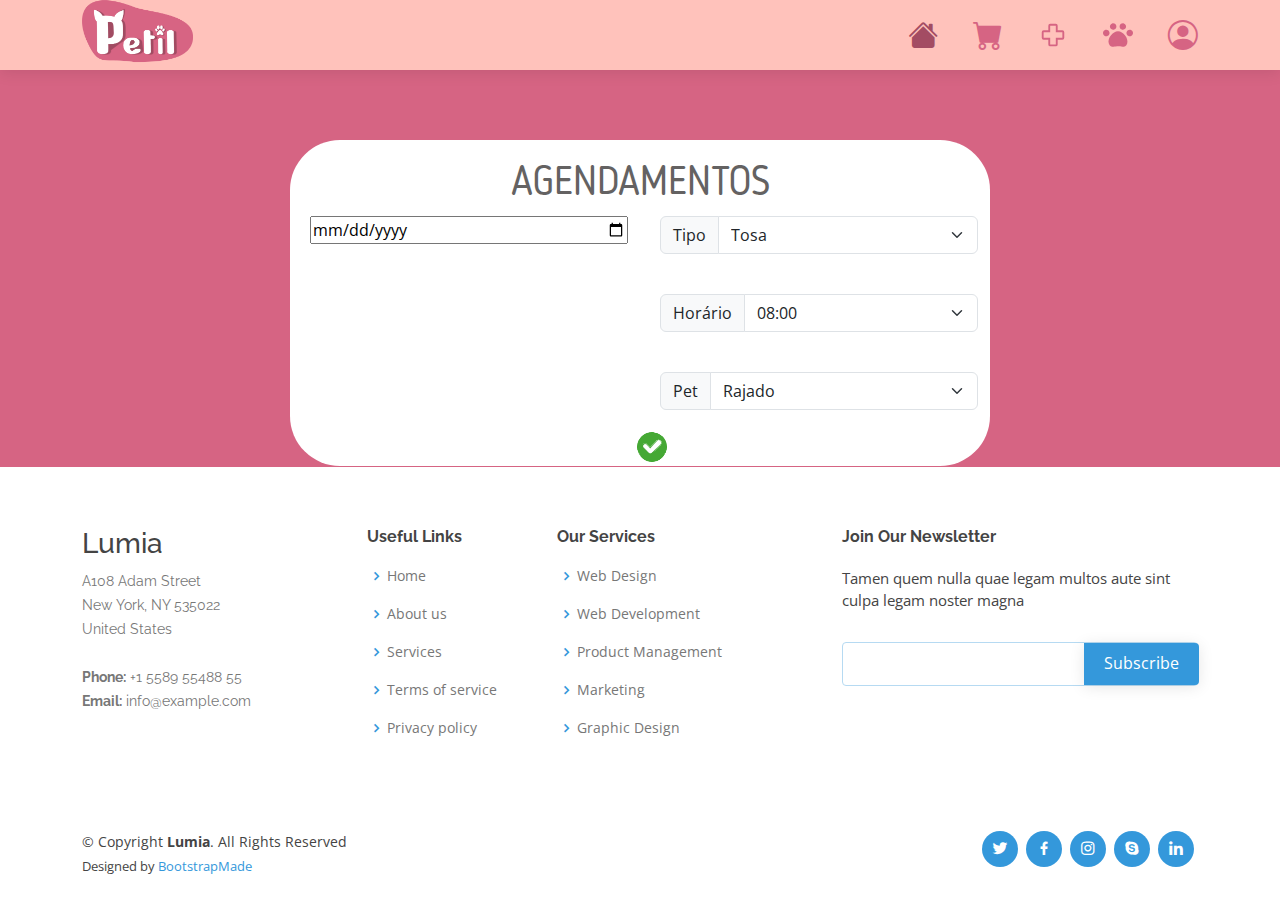
==== Petil - Website/agendamento.html @ c314e2ac "Adicionar pagina de agendamento" ====
<!DOCTYPE html>
<html lang="en">

<head>
  <meta charset="utf-8">
  <meta content="width=device-width, initial-scale=1.0" name="viewport">

  <title>Portfolio Details - Lumia Bootstrap Template</title>
  <meta content="" name="description">
  <meta content="" name="keywords">

  <!-- Favicons -->
  <link href="assets/img/favicon.png" rel="icon">
  <link href="assets/img/apple-touch-icon.png" rel="apple-touch-icon">

  <!-- Google Fonts -->
  <link href="https://fonts.googleapis.com/css?family=Open+Sans:300,300i,400,400i,600,600i,700,700i|Raleway:300,300i,400,400i,500,500i,600,600i,700,700i|Poppins:300,300i,400,400i,500,500i,600,600i,700,700i" rel="stylesheet">

  <!-- Vendor CSS Files -->
  <link href="assets/vendor/bootstrap/css/bootstrap.min.css" rel="stylesheet">
  <link href="assets/vendor/bootstrap-icons/bootstrap-icons.css" rel="stylesheet">
  <link href="assets/vendor/boxicons/css/boxicons.min.css" rel="stylesheet">
  <link href="assets/vendor/glightbox/css/glightbox.min.css" rel="stylesheet">
  <link href="assets/vendor/swiper/swiper-bundle.min.css" rel="stylesheet">

  <!-- Template Main CSS File -->
  <link href="assets/css/style.css" rel="stylesheet">

  <!-- =======================================================
  * Template Name: Lumia
  * Updated: Sep 18 2023 with Bootstrap v5.3.2
  * Template URL: https://bootstrapmade.com/lumia-bootstrap-business-template/
  * Author: BootstrapMade.com
  * License: https://bootstrapmade.com/license/
  ======================================================== -->
</head>

<body style="background-color: #D66483;">

 <!-- ======= Header ======= -->
 <header id="header" class="d-flex align-items-center">
  <div class="container d-flex align-items-center">

      <div class="logo me-auto">
          <h1><img src="assets/img/Petil Logo.png" alt=""></h1>
          <!-- Uncomment below if you prefer to use an image logo -->
          <!-- <a href="index.html"><img src="assets/img/logo.png" alt="" class="img-fluid"></a>-->
      </div>

      <nav id="navbar" class="navbar order-last order-lg-0">
          <ul>
              <li><a class="nav-link scrollto active" href="index.html"><i class="bi bi-house-fill" style="color: #A34C63;"></i></a></li>
              <li><a class="nav-link scrollto" href="#"><i class="bi bi-cart-fill"></i></a></li>
              <li>
                  <a class="nav-link scrollto" href="#"><img src="assets/img/cruz clara.svg" alt=""></a>
              </li>
              <li>
                  <a class="nav-link scrollto " href="#portfolio"><img src="assets/img/paw clara.svg" alt=""></a>
              </li>
              <li class="dropdown"><a href="#"><i class="bi bi-person-circle"></i></a>
                  <ul>
                      <li><a href="#">Login</a></li>
                      <li><a href="#">Cadastrar Pet</a></li>
                      <li><a href="#">Configurações</a></li>
                  </ul>
              </li>
          </ul>
          <i class="bi bi-list mobile-nav-toggle"></i>
      </nav>
      <!-- .navbar -->

  </div>
</header>
<!-- End Header -->

  <main id="main" style="padding-top: 70px; padding-bottom:70px;">
    <div class="container" style="width: 700px; height:auto;" id="box">
      <div class="row">
        <h1 class="text-center" style="font-family: Blogger; padding-top: 20px; color:#646262;">AGENDAMENTOS</h1>
        <div class="col align-text-center" id="calendario">
          <input type="date">
        </div>
        <div class="col" id="opcoes">
          <div class="input-group mb-3">
            <label class="input-group-text" for="inputGroupSelect01">Tipo</label>
            <select class="form-select" id="inputGroupSelect01">
              <option value="1">Tosa</option>
              <option value="2">Consulta</option>
              <option value="3">Banho</option>
            </select>
          </div>
          <div class="input-group mb-3 pt-4">
            <label class="input-group-text" for="inputGroupSelect02">Horário</label>
            <select class="form-select" id="inputGroupSelect02">
              <option value="1">08:00</option>
              <option value="2">09:00</option>
              <option value="3">10:00</option>
            </select>
          </div>
          <div class="input-group mb-3 pt-4">
            <label class="input-group-text" for="inputGroupSelect03">Pet</label>
            <select class="form-select" id="inputGroupSelect03">
              <option value="1">Rajado</option>
              <option value="2">Gerônimo</option>
              <option value="3">Luis</option>
            </select>
          </div>
        </div>
        
      </div>
      <div class="row justify-content-center">
        <button style="background: none; border: none; width: 40px; height:40px"><img src="assets/img/ok.png" alt="" class="mt-auto"></button>
      </div>
    </div>

  </main><!-- End #main -->

  <!-- ======= Footer ======= -->
  <footer id="footer" style="background-color:#fff; position: absolute; bottom: 0; width: 100%;">

    <div class="footer-top">
      <div class="container">
        <div class="row">

          <div class="col-lg-3 col-md-6 footer-contact">
            <h3>Lumia</h3>
            <p>
              A108 Adam Street <br>
              New York, NY 535022<br>
              United States <br><br>
              <strong>Phone:</strong> +1 5589 55488 55<br>
              <strong>Email:</strong> info@example.com<br>
            </p>
          </div>

          <div class="col-lg-2 col-md-6 footer-links">
            <h4>Useful Links</h4>
            <ul>
              <li><i class="bx bx-chevron-right"></i> <a href="#">Home</a></li>
              <li><i class="bx bx-chevron-right"></i> <a href="#">About us</a></li>
              <li><i class="bx bx-chevron-right"></i> <a href="#">Services</a></li>
              <li><i class="bx bx-chevron-right"></i> <a href="#">Terms of service</a></li>
              <li><i class="bx bx-chevron-right"></i> <a href="#">Privacy policy</a></li>
            </ul>
          </div>

          <div class="col-lg-3 col-md-6 footer-links">
            <h4>Our Services</h4>
            <ul>
              <li><i class="bx bx-chevron-right"></i> <a href="#">Web Design</a></li>
              <li><i class="bx bx-chevron-right"></i> <a href="#">Web Development</a></li>
              <li><i class="bx bx-chevron-right"></i> <a href="#">Product Management</a></li>
              <li><i class="bx bx-chevron-right"></i> <a href="#">Marketing</a></li>
              <li><i class="bx bx-chevron-right"></i> <a href="#">Graphic Design</a></li>
            </ul>
          </div>

          <div class="col-lg-4 col-md-6 footer-newsletter">
            <h4>Join Our Newsletter</h4>
            <p>Tamen quem nulla quae legam multos aute sint culpa legam noster magna</p>
            <form action="" method="post">
              <input type="email" name="email"><input type="submit" value="Subscribe">
            </form>
          </div>

        </div>
      </div>
    </div>

    <div class="container d-md-flex py-4">

      <div class="me-md-auto text-center text-md-start">
        <div class="copyright">
          &copy; Copyright <strong><span>Lumia</span></strong>. All Rights Reserved
        </div>
        <div class="credits">
          <!-- All the links in the footer should remain intact. -->
          <!-- You can delete the links only if you purchased the pro version. -->
          <!-- Licensing information: https://bootstrapmade.com/license/ -->
          <!-- Purchase the pro version with working PHP/AJAX contact form: https://bootstrapmade.com/lumia-bootstrap-business-template/ -->
          Designed by <a href="https://bootstrapmade.com/">BootstrapMade</a>
        </div>
      </div>
      <div class="social-links text-center text-md-right pt-3 pt-md-0">
        <a href="#" class="twitter"><i class="bx bxl-twitter"></i></a>
        <a href="#" class="facebook"><i class="bx bxl-facebook"></i></a>
        <a href="#" class="instagram"><i class="bx bxl-instagram"></i></a>
        <a href="#" class="google-plus"><i class="bx bxl-skype"></i></a>
        <a href="#" class="linkedin"><i class="bx bxl-linkedin"></i></a>
      </div>
    </div>
  </footer><!-- End Footer -->

  <a href="#" class="back-to-top d-flex align-items-center justify-content-center"><i class="bi bi-arrow-up-short"></i></a>

  <!-- Vendor JS Files -->
  <script src="assets/vendor/purecounter/purecounter_vanilla.js"></script>
  <script src="assets/vendor/bootstrap/js/bootstrap.bundle.min.js"></script>
  <script src="assets/vendor/glightbox/js/glightbox.min.js"></script>
  <script src="assets/vendor/isotope-layout/isotope.pkgd.min.js"></script>
  <script src="assets/vendor/swiper/swiper-bundle.min.js"></script>
  <script src="assets/vendor/waypoints/noframework.waypoints.js"></script>
  <script src="assets/vendor/php-email-form/validate.js"></script>

  <!-- Template Main JS File -->
  <script src="assets/js/main.js"></script>

</body>

</html>
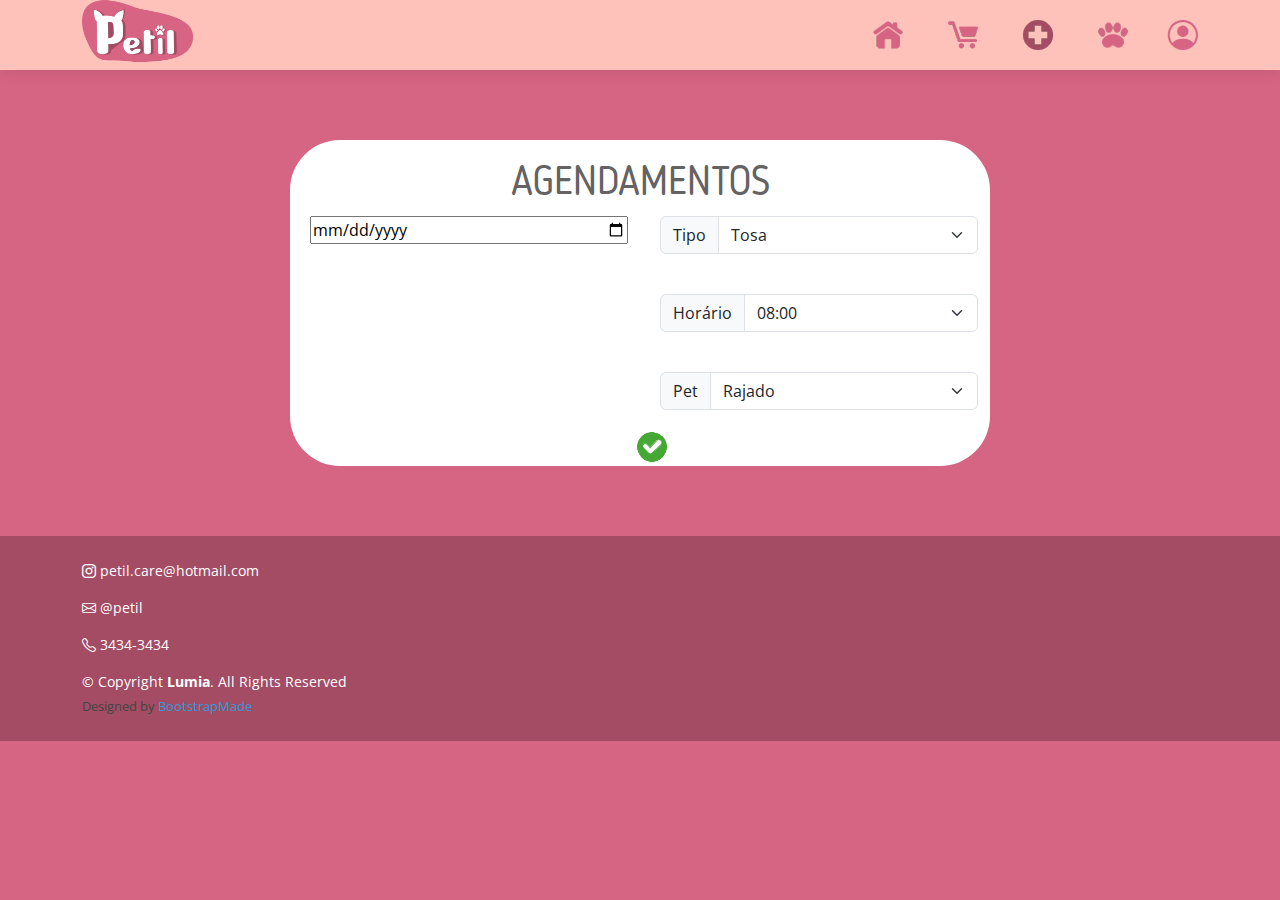
==== commit f8bb09e6: "adicionar pagina de compras" ====
--- a/Petil - Website/agendamento.html
+++ b/Petil - Website/agendamento.html
@@ -5,7 +5,7 @@
   <meta charset="utf-8">
   <meta content="width=device-width, initial-scale=1.0" name="viewport">
 
-  <title>Portfolio Details - Lumia Bootstrap Template</title>
+  <title>Petil - Compras</title>
   <meta content="" name="description">
   <meta content="" name="keywords">
 
@@ -48,25 +48,25 @@
       </div>
 
       <nav id="navbar" class="navbar order-last order-lg-0">
-          <ul>
-              <li><a class="nav-link scrollto active" href="index.html"><i class="bi bi-house-fill" style="color: #A34C63;"></i></a></li>
-              <li><a class="nav-link scrollto" href="#"><i class="bi bi-cart-fill"></i></a></li>
-              <li>
-                  <a class="nav-link scrollto" href="#"><img src="assets/img/cruz clara.svg" alt=""></a>
-              </li>
-              <li>
-                  <a class="nav-link scrollto " href="#portfolio"><img src="assets/img/paw clara.svg" alt=""></a>
-              </li>
-              <li class="dropdown"><a href="#"><i class="bi bi-person-circle"></i></a>
-                  <ul>
-                      <li><a href="#">Login</a></li>
-                      <li><a href="#">Cadastrar Pet</a></li>
-                      <li><a href="#">Configurações</a></li>
-                  </ul>
-              </li>
-          </ul>
-          <i class="bi bi-list mobile-nav-toggle"></i>
-      </nav>
+        <ul>
+            <li><a class="nav-link scrollto active" href="index.html"><img src="assets/img/homeclaro.png" alt=""></a></li>
+            <li><a class="nav-link scrollto" href="compras.html"><img src="assets/img/carrinhoclaro.png" alt=""></a></li>
+            <li>
+                <a class="nav-link scrollto" href="agendamento.html"><img src="assets/img/cruzescura.png" alt=""></a>
+            </li>
+            <li>
+                <a class="nav-link scrollto " href="#portfolio"><img src="assets/img/petclaro.png" alt=""></a>
+            </li>
+            <li class="dropdown"><a href="#"><i class="bi bi-person-circle"></i></a>
+                <ul>
+                    <li><a href="#">Login</a></li>
+                    <li><a href="#">Cadastrar Pet</a></li>
+                    <li><a href="#">Configurações</a></li>
+                </ul>
+            </li>
+        </ul>
+        <i class="bi bi-list mobile-nav-toggle"></i>
+    </nav>
       <!-- .navbar -->
 
   </div>
@@ -115,81 +115,28 @@
 
   </main><!-- End #main -->
 
-  <!-- ======= Footer ======= -->
-  <footer id="footer" style="background-color:#fff; position: absolute; bottom: 0; width: 100%;">
+    <!-- ======= Footer ======= -->
+    <footer id="footer">
+      <div class="container d-md-flex py-4">
 
-    <div class="footer-top">
-      <div class="container">
-        <div class="row">
-
-          <div class="col-lg-3 col-md-6 footer-contact">
-            <h3>Lumia</h3>
-            <p>
-              A108 Adam Street <br>
-              New York, NY 535022<br>
-              United States <br><br>
-              <strong>Phone:</strong> +1 5589 55488 55<br>
-              <strong>Email:</strong> info@example.com<br>
-            </p>
+          <div class="me-md-auto text-center text-md-start">
+              <p><i class="bbi bi-instagram"></i>     petil.care@hotmail.com</p>
+              <p><i class="bi bi-envelope"></i>     @petil</p>
+              <p><i class="bi bi-telephone"></i>     3434-3434</p>
+              <div class="copyright">
+                  &copy; Copyright <strong><span>Lumia</span></strong>. All Rights Reserved
+              </div>
+              <div class="credits">
+                  <!-- All the links in the footer should remain intact. -->
+                  <!-- You can delete the links only if you purchased the pro version. -->
+                  <!-- Licensing information: https://bootstrapmade.com/license/ -->
+                  <!-- Purchase the pro version with working PHP/AJAX contact form: https://bootstrapmade.com/lumia-bootstrap-business-template/ -->
+                  Designed by <a href="https://bootstrapmade.com/">BootstrapMade</a>
+              </div>
           </div>
-
-          <div class="col-lg-2 col-md-6 footer-links">
-            <h4>Useful Links</h4>
-            <ul>
-              <li><i class="bx bx-chevron-right"></i> <a href="#">Home</a></li>
-              <li><i class="bx bx-chevron-right"></i> <a href="#">About us</a></li>
-              <li><i class="bx bx-chevron-right"></i> <a href="#">Services</a></li>
-              <li><i class="bx bx-chevron-right"></i> <a href="#">Terms of service</a></li>
-              <li><i class="bx bx-chevron-right"></i> <a href="#">Privacy policy</a></li>
-            </ul>
-          </div>
-
-          <div class="col-lg-3 col-md-6 footer-links">
-            <h4>Our Services</h4>
-            <ul>
-              <li><i class="bx bx-chevron-right"></i> <a href="#">Web Design</a></li>
-              <li><i class="bx bx-chevron-right"></i> <a href="#">Web Development</a></li>
-              <li><i class="bx bx-chevron-right"></i> <a href="#">Product Management</a></li>
-              <li><i class="bx bx-chevron-right"></i> <a href="#">Marketing</a></li>
-              <li><i class="bx bx-chevron-right"></i> <a href="#">Graphic Design</a></li>
-            </ul>
-          </div>
-
-          <div class="col-lg-4 col-md-6 footer-newsletter">
-            <h4>Join Our Newsletter</h4>
-            <p>Tamen quem nulla quae legam multos aute sint culpa legam noster magna</p>
-            <form action="" method="post">
-              <input type="email" name="email"><input type="submit" value="Subscribe">
-            </form>
-          </div>
-
-        </div>
       </div>
-    </div>
-
-    <div class="container d-md-flex py-4">
-
-      <div class="me-md-auto text-center text-md-start">
-        <div class="copyright">
-          &copy; Copyright <strong><span>Lumia</span></strong>. All Rights Reserved
-        </div>
-        <div class="credits">
-          <!-- All the links in the footer should remain intact. -->
-          <!-- You can delete the links only if you purchased the pro version. -->
-          <!-- Licensing information: https://bootstrapmade.com/license/ -->
-          <!-- Purchase the pro version with working PHP/AJAX contact form: https://bootstrapmade.com/lumia-bootstrap-business-template/ -->
-          Designed by <a href="https://bootstrapmade.com/">BootstrapMade</a>
-        </div>
-      </div>
-      <div class="social-links text-center text-md-right pt-3 pt-md-0">
-        <a href="#" class="twitter"><i class="bx bxl-twitter"></i></a>
-        <a href="#" class="facebook"><i class="bx bxl-facebook"></i></a>
-        <a href="#" class="instagram"><i class="bx bxl-instagram"></i></a>
-        <a href="#" class="google-plus"><i class="bx bxl-skype"></i></a>
-        <a href="#" class="linkedin"><i class="bx bxl-linkedin"></i></a>
-      </div>
-    </div>
-  </footer><!-- End Footer -->
+  </footer>
+  <!-- End Footer -->
 
   <a href="#" class="back-to-top d-flex align-items-center justify-content-center"><i class="bi bi-arrow-up-short"></i></a>
 
--- a/Petil - Website/assets/css/style.css
+++ b/Petil - Website/assets/css/style.css
@@ -16,6 +16,15 @@
 @font-face {
   font-family: 'Blogger';
   src: url(../Blogger/Blogger_Sans.otf);
+}
+
+.pets{
+
+}
+
+.container-fluid{
+  padding-right: 0px;
+  padding-left: 0px;
 }
 
 #box{
@@ -200,8 +209,8 @@
 
 .navbar a img,
 .navbar a:focus img{
-  width: 30px;
-  height: 30px;
+  width: 40px;
+  height: 40px;
   line-height: 0;
   margin-left: 5px;
 }
@@ -466,7 +475,7 @@
 # Sections General
 --------------------------------------------------------------*/
 section {
-  padding: 60px 0;
+  padding: 60px 0 0 0;
 }
 
 .section-bg {
@@ -475,7 +484,6 @@
 
 .section-title {
   text-align: center;
-  padding-bottom: 30px;
 }
 
 .section-title h2 {
@@ -753,6 +761,8 @@
 --------------------------------------------------------------*/
 .portfolio {
   padding: 60px 0;
+  background-color: #D66483;
+  color:white;
 }
 
 .portfolio #portfolio-flters {
@@ -803,7 +813,9 @@
 }
 
 .portfolio .portfolio-item figure {
-  background: #000;
+  display: flex;
+  justify-content: center; /* Centralizar horizontalmente */
+  background: white;
   overflow: hidden;
   height: 240px;
   position: relative;
@@ -974,6 +986,7 @@
 .testimonials .testimonials-carousel,
 .testimonials .testimonials-slider {
   overflow: hidden;
+  
 }
 
 .testimonials .testimonial-item {
@@ -982,8 +995,6 @@
   margin: 30px 15px;
   text-align: center;
   min-height: 350px;
-  box-shadow: 0px 2px 12px rgba(0, 0, 0, 0.08);
-  background: #fff;
 }
 
 .testimonials .testimonial-item .testimonial-img {
@@ -1293,9 +1304,9 @@
 # Footer
 --------------------------------------------------------------*/
 #footer {
-  color: #444444;
+  color: white;
   font-size: 14px;
-  background: #f7fbfe;
+  background: #A34C63;
 }
 
 #footer .footer-top {
